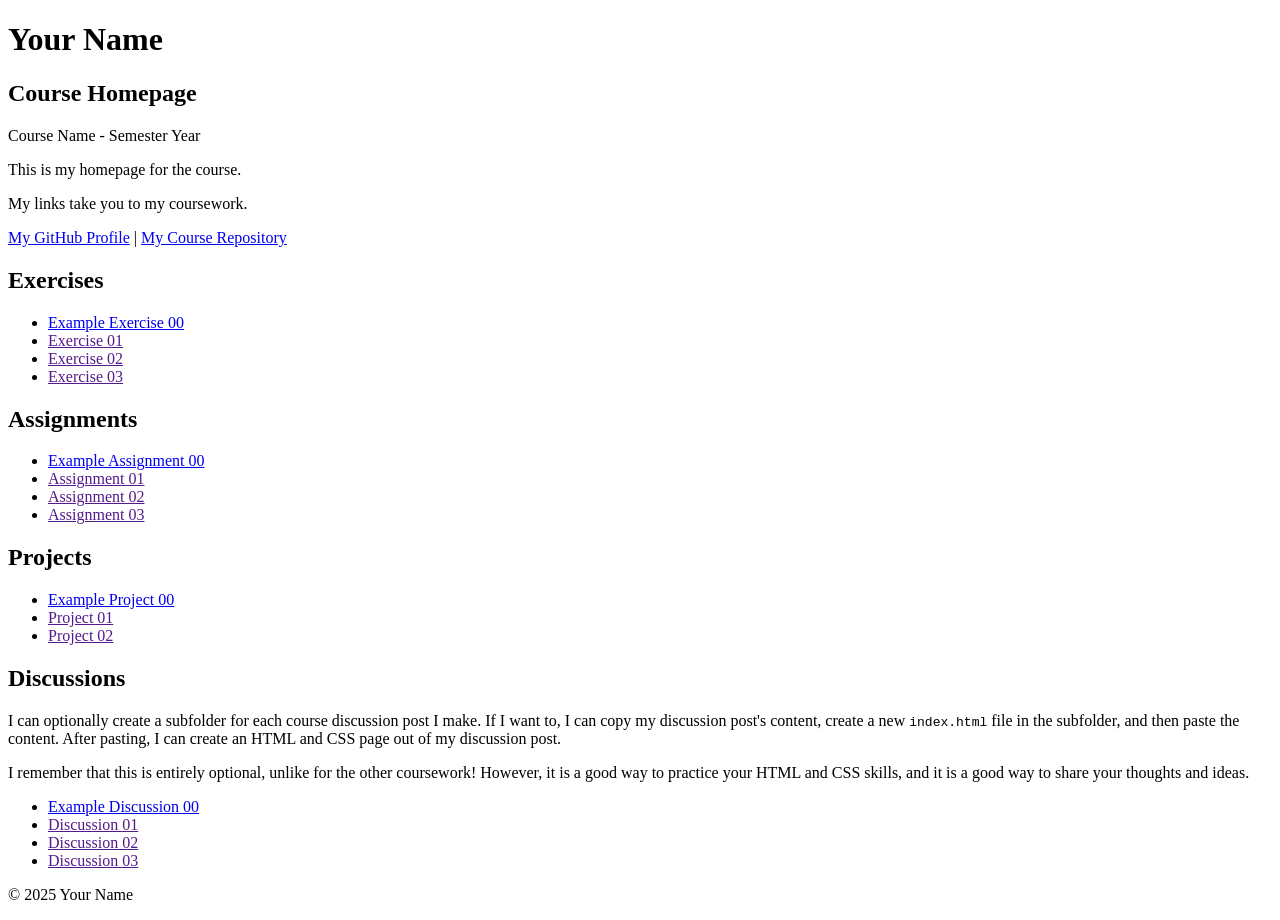
==== index.html @ e1207577 "Initial commit" ====
<!DOCTYPE html>

<!--

INSTRUCTIONS: HOW TO CHANGE THIS PAGE:

1. Change "Student Name" in the title above to your real name.

2. Change "Your Name" in the big heading below to your real name.

3. Change "your-username" to your real GitHub username in both links.

4. Change "your-repo-name" to the name of this repository.

5. Change "Course Name" to the name of your class.

6. Change "Semester Year" to match when you are taking this class.

7. Add links to your work:
    - Find the words that say "Exercise 01", "Assignment 01", etc.
    - Between the quote marks in href="", put the relative link to your work in the subfolder. You can simply link to the subfolder name. Take a look at the example folders and links to see how to do this.
    - For work not yet started/completed, you can leave the href="" blank until you are ready.
    - Change the words "Exercise 01" to match the name of the exercise. Do the same for assignments and projects. If you add your discussion posts, do the same for them.
    - Do this for each piece of work you finish.

8. You can add more links by copying a whole line like this:
    <li><a href="">New Work Name</a></li>
    Then paste it below the last one in that section.

9. Save your changes and push to GitHub when you are done. Remember you can use GitHub Desktop to help you with this.

Remember: During the course, if you want, you can style your homepage to introduce your own style and aesthetics. To start, keep this page simple and plain. This is just a template to get you started. Embrace the handcrafted approach to web design and development: change things to make them your own.

Remember: You must have a GitHub account, a new GitHub repository for this course, and this file (index.html) in that repository. 

Remember: You must create subfolders for each piece of coursework as the semester progresses.

-->

<html lang="en">
    <head>
        <meta charset="UTF-8" />
        <title>Course Homepage template</title>
        <meta charset="UTF-8" />
        <meta name="viewport" content="width=device-width, initial-scale=1.0" />
        <title>Student Name - Course Homepage</title>
    </head>

    <body>
        <header>
            <h1>Your Name</h1>
            <h2>Course Homepage</h2>
            <p>Course Name - Semester Year</p>
            <p>This is my homepage for the course.</p>
            <p>My links take you to my coursework.</p>
            <nav>
                <a href="https://github.com/your-username">My GitHub Profile</a>
                |
                <a href="https://github.com/your-username/your-repo-name">
                    My Course Repository
                </a>
            </nav>
        </header>

        <main>
            <section>
                <h2>Exercises</h2>
                <ul>
                    <li>
                        <a href="example-exercise-00/">Example Exercise 00</a>
                    </li>
                    <li><a href="">Exercise 01</a></li>
                    <li><a href="">Exercise 02</a></li>
                    <li><a href="">Exercise 03</a></li>
                </ul>
            </section>

            <section>
                <h2>Assignments</h2>
                <ul>
                    <li>
                        <a href="example-assignment-00/">
                            Example Assignment 00
                        </a>
                    </li>
                    <li><a href="">Assignment 01</a></li>
                    <li><a href="">Assignment 02</a></li>
                    <li><a href="">Assignment 03</a></li>
                </ul>
            </section>

            <section>
                <h2>Projects</h2>
                <ul>
                    <li>
                        <a href="example-project-00/">Example Project 00</a>
                    </li>
                    <li><a href="">Project 01</a></li>
                    <li><a href="">Project 02</a></li>
                </ul>
            </section>

            <section>
                <h2>Discussions</h2>
                <p>
                    I can optionally create a subfolder for each course
                    discussion post I make. If I want to, I can copy my
                    discussion post's content, create a new
                    <code>index.html</code>
                    file in the subfolder, and then paste the content. After
                    pasting, I can create an HTML and CSS page out of my
                    discussion post.
                </p>
                <p>
                    I remember that this is entirely optional, unlike for the
                    other coursework! However, it is a good way to practice your
                    HTML and CSS skills, and it is a good way to share your
                    thoughts and ideas.
                </p>
                <ul>
                    <li>
                        <a href="example-discussion-00/">
                            Example Discussion 00
                        </a>
                    </li>
                    <li><a href="">Discussion 01</a></li>
                    <li><a href="">Discussion 02</a></li>
                    <li><a href="">Discussion 03</a></li>
                </ul>
            </section>
        </main>

        <footer>
            <p>&copy; 2025 Your Name</p>
        </footer>
    </body>
</html>
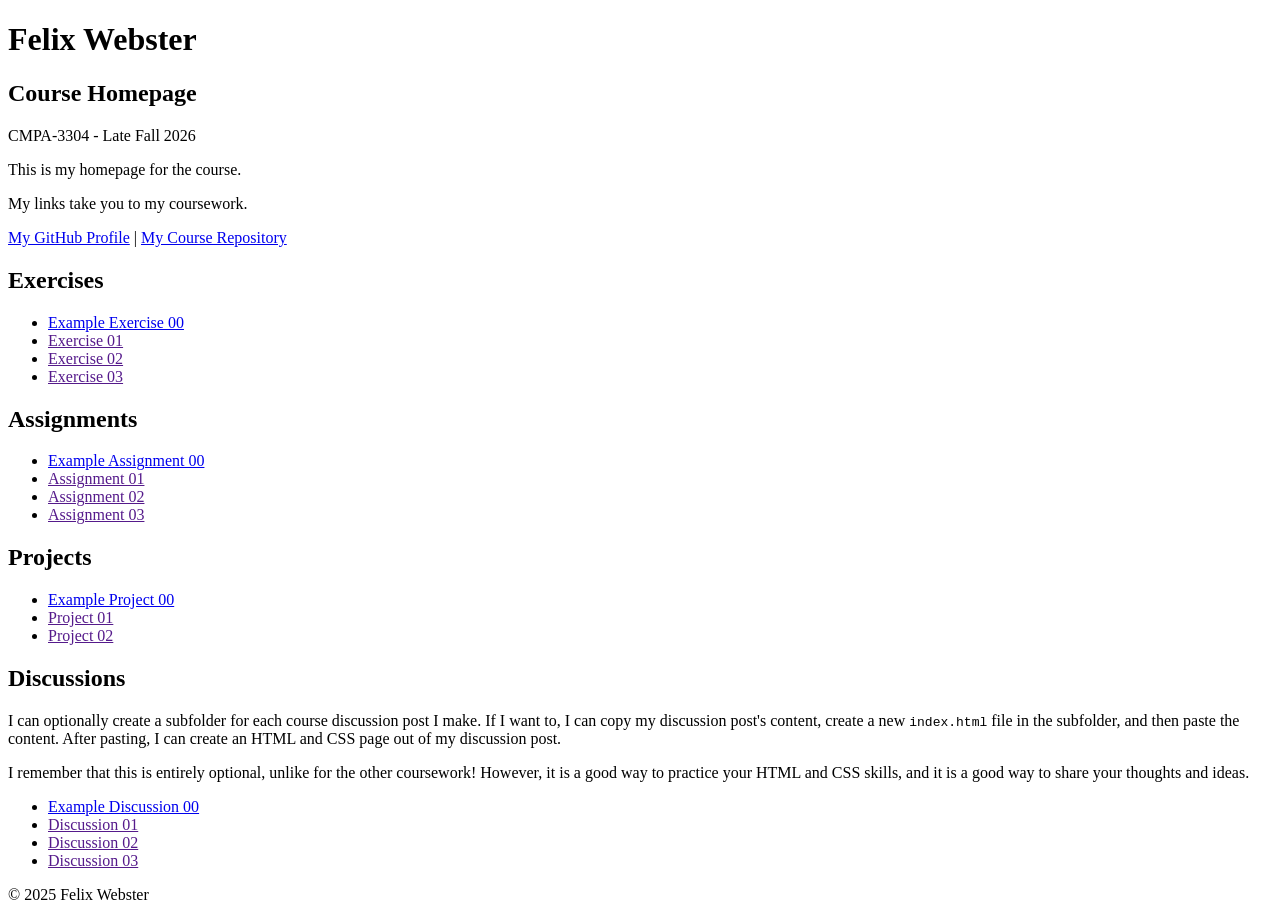
==== commit 531b13d3: "Added information for exercise 03" ====
--- a/index.html
+++ b/index.html
@@ -43,20 +43,20 @@
         <title>Course Homepage template</title>
         <meta charset="UTF-8" />
         <meta name="viewport" content="width=device-width, initial-scale=1.0" />
-        <title>Student Name - Course Homepage</title>
+        <title>Felix Webster - Course Homepage</title>
     </head>
 
     <body>
         <header>
-            <h1>Your Name</h1>
+            <h1>Felix Webster</h1>
             <h2>Course Homepage</h2>
-            <p>Course Name - Semester Year</p>
+            <p>CMPA-3304 - Late Fall 2026</p>
             <p>This is my homepage for the course.</p>
             <p>My links take you to my coursework.</p>
             <nav>
-                <a href="https://github.com/your-username">My GitHub Profile</a>
+                <a href="https://github.com/Felix5506">My GitHub Profile</a>
                 |
-                <a href="https://github.com/your-username/your-repo-name">
+                <a href="https://github.com/Felix5506/Course-Repository">
                     My Course Repository
                 </a>
             </nav>
@@ -131,7 +131,7 @@
         </main>
 
         <footer>
-            <p>&copy; 2025 Your Name</p>
+            <p>&copy; 2025 Felix Webster</p>
         </footer>
     </body>
 </html>
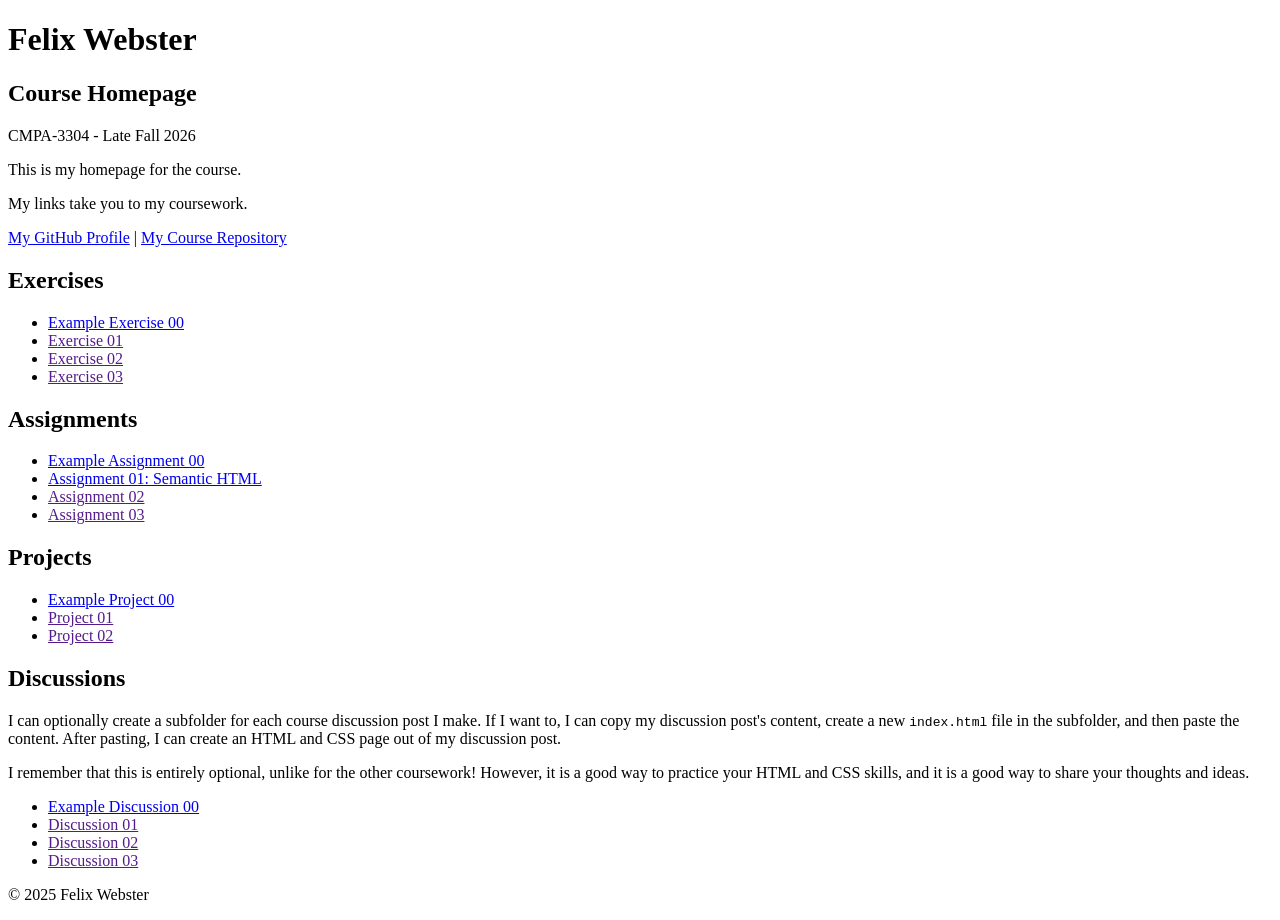
==== commit 85fe915d: "Linked Assignment-01 to index.htmk" ====
--- a/index.html
+++ b/index.html
@@ -83,7 +83,7 @@
                             Example Assignment 00
                         </a>
                     </li>
-                    <li><a href="">Assignment 01</a></li>
+                    <li><a href="assignment-01/">Assignment 01: Semantic HTML</a></li>
                     <li><a href="">Assignment 02</a></li>
                     <li><a href="">Assignment 03</a></li>
                 </ul>
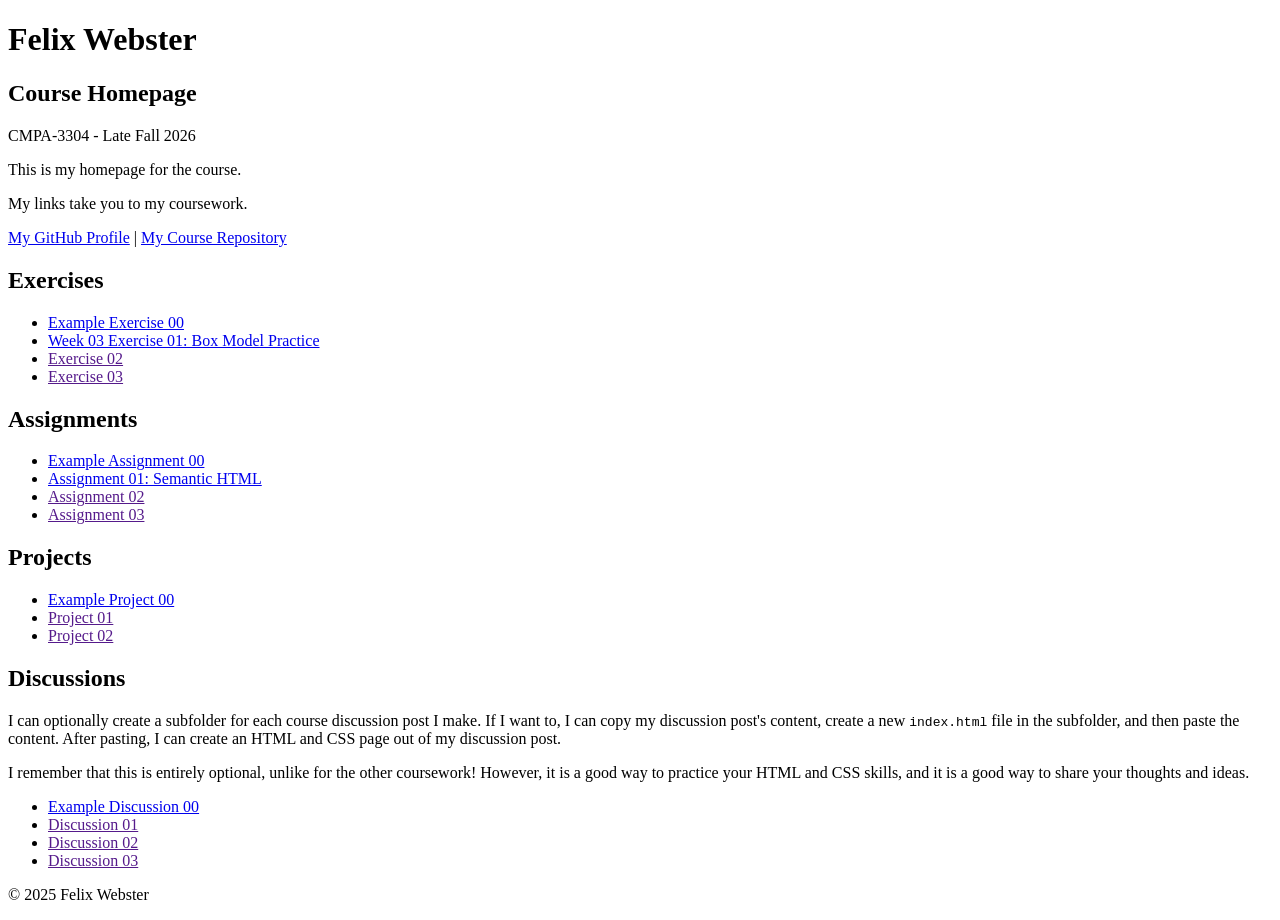
==== commit 7ed18077: "Added Week 03-Exercise 04" ====
--- a/index.html
+++ b/index.html
@@ -69,7 +69,7 @@
                     <li>
                         <a href="example-exercise-00/">Example Exercise 00</a>
                     </li>
-                    <li><a href="">Exercise 01</a></li>
+                    <li><a href="week-03-exercise-01/">Week 03 Exercise 01: Box Model Practice</a></li>
                     <li><a href="">Exercise 02</a></li>
                     <li><a href="">Exercise 03</a></li>
                 </ul>
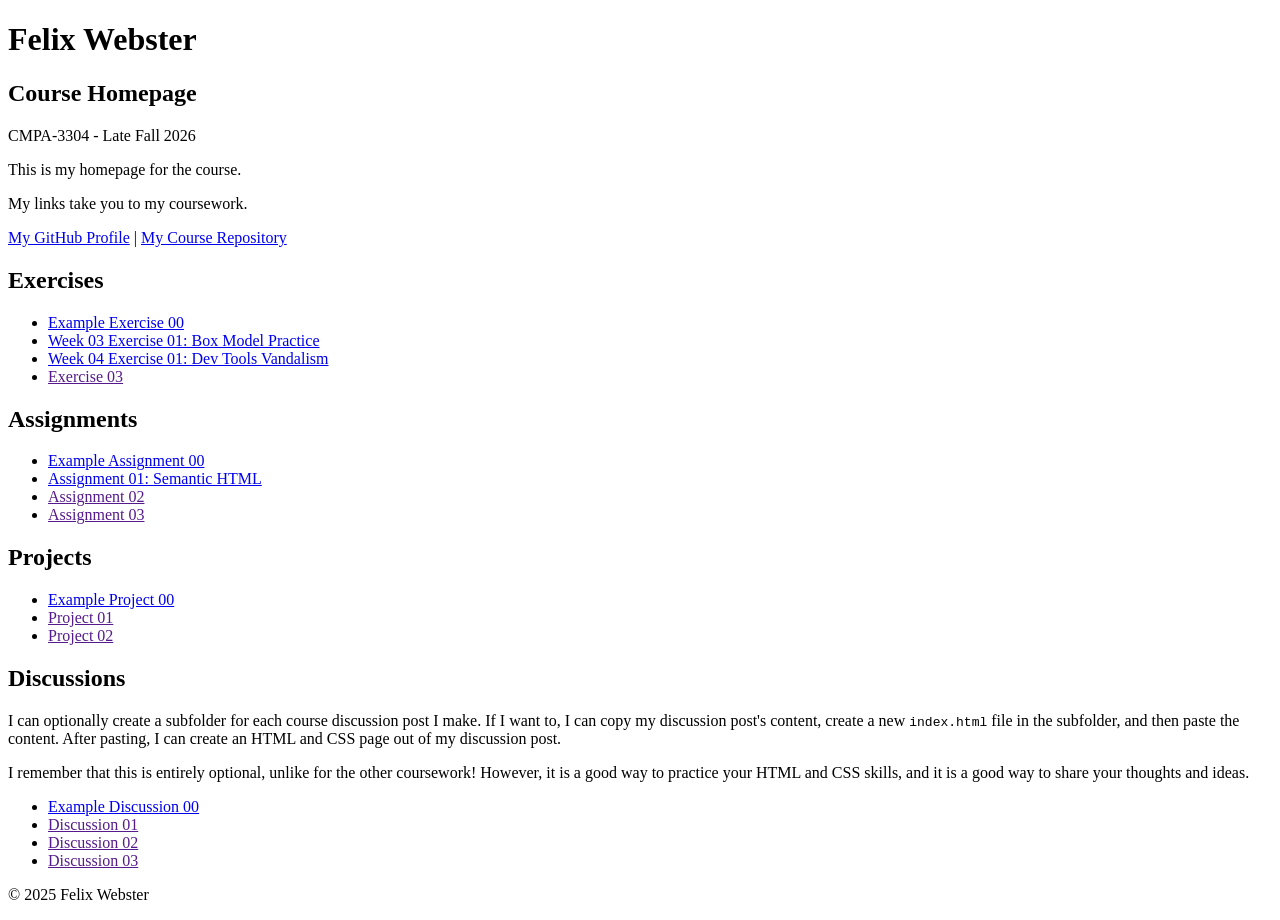
==== commit 25680cb3: "Added week 04 exercises 01 and 02" ====
--- a/index.html
+++ b/index.html
@@ -70,7 +70,7 @@
                         <a href="example-exercise-00/">Example Exercise 00</a>
                     </li>
                     <li><a href="week-03-exercise-01/">Week 03 Exercise 01: Box Model Practice</a></li>
-                    <li><a href="">Exercise 02</a></li>
+                    <li><a href="week-04-exercise-01/">Week 04 Exercise 01: Dev Tools Vandalism</a></li>
                     <li><a href="">Exercise 03</a></li>
                 </ul>
             </section>
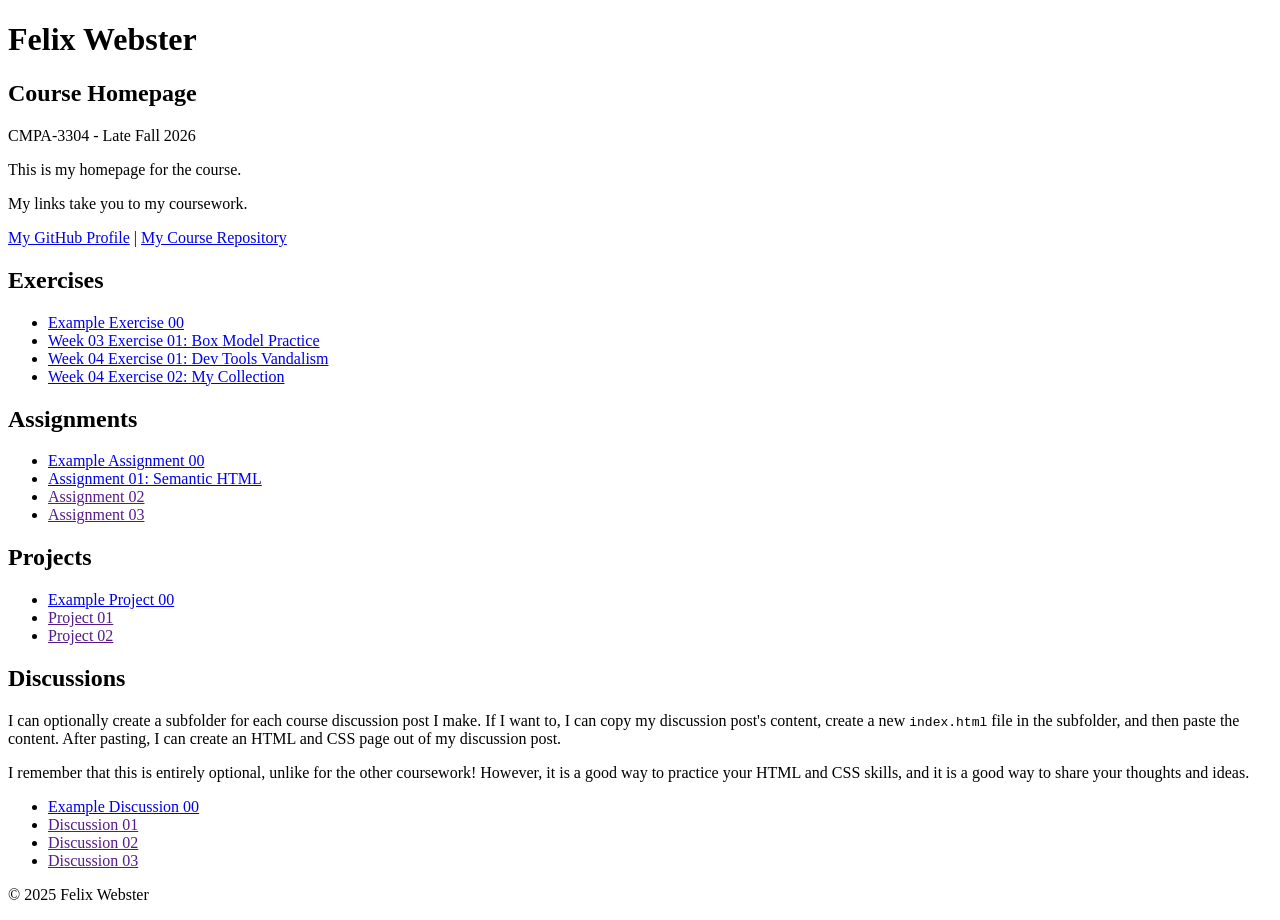
==== commit 5ca5f388: "Fix: Linked week 04 exercise 02 to index.html" ====
--- a/index.html
+++ b/index.html
@@ -71,7 +71,7 @@
                     </li>
                     <li><a href="week-03-exercise-01/">Week 03 Exercise 01: Box Model Practice</a></li>
                     <li><a href="week-04-exercise-01/">Week 04 Exercise 01: Dev Tools Vandalism</a></li>
-                    <li><a href="">Exercise 03</a></li>
+                    <li><a href="week-04-exercise-02/">Week 04 Exercise 02: My Collection</a>
                 </ul>
             </section>
 
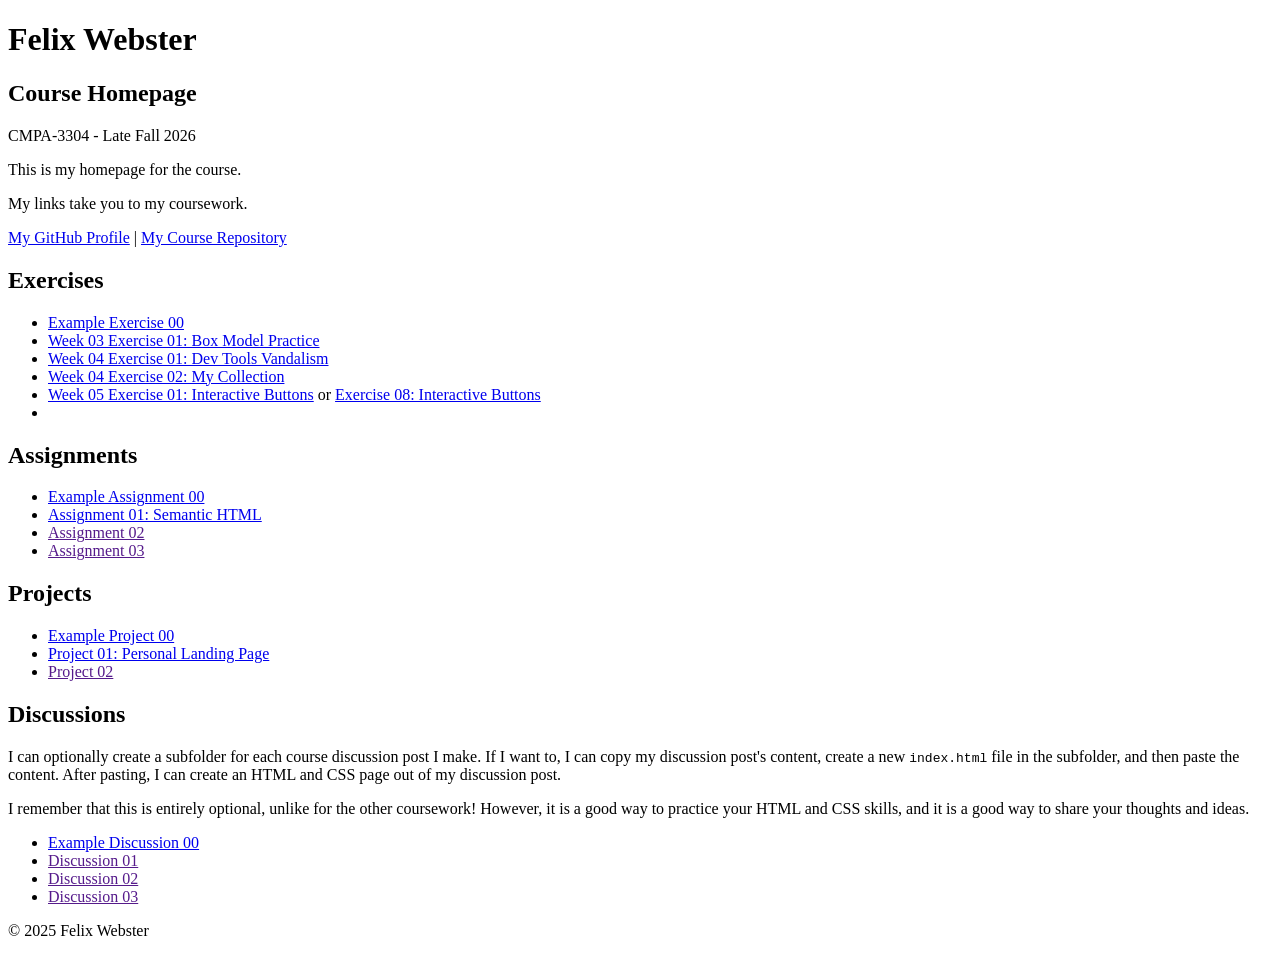
==== commit 930555fd: "Linked project 01 to main index.html" ====
--- a/index.html
+++ b/index.html
@@ -72,6 +72,7 @@
                     <li><a href="week-03-exercise-01/">Week 03 Exercise 01: Box Model Practice</a></li>
                     <li><a href="week-04-exercise-01/">Week 04 Exercise 01: Dev Tools Vandalism</a></li>
                     <li><a href="week-04-exercise-02/">Week 04 Exercise 02: My Collection</a>
+                    <li><a href="week-05-exercise-01/">Week 05 Exercise 01: Interactive Buttons</a> or <a href="exercise-08/">Exercise 08: Interactive Buttons</a><li>
                 </ul>
             </section>
 
@@ -95,7 +96,7 @@
                     <li>
                         <a href="example-project-00/">Example Project 00</a>
                     </li>
-                    <li><a href="">Project 01</a></li>
+                    <li><a href="project-01/">Project 01: Personal Landing Page</a></li>
                     <li><a href="">Project 02</a></li>
                 </ul>
             </section>
